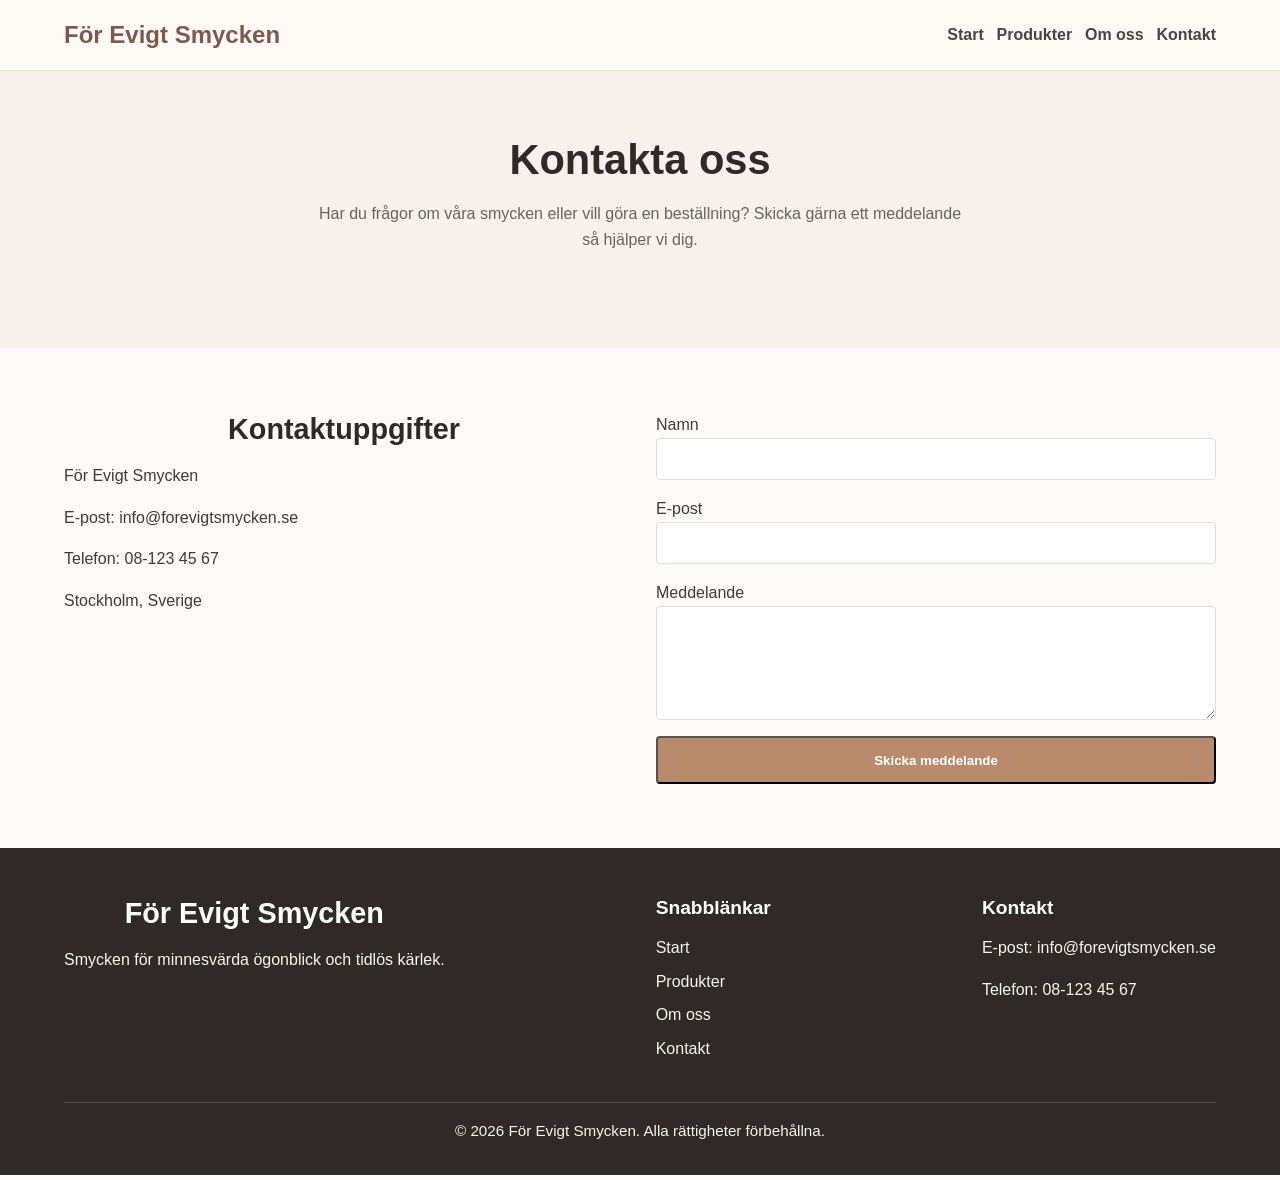
==== kontakt.html @ 0bdba784 "Initial commit - För Evigt Smycken" ====
<!DOCTYPE html>
<html lang="sv">
<head>
    <meta charset="UTF-8">
    <meta name="viewport" content="width=device-width, initial-scale=1.0">
    <title>Kontakt | För Evigt Smycken</title>
    <meta name="description" content="Kontakta För Evigt Smycken för frågor om våra bröllopssmycken, beställningar eller samarbeten.">
    <link rel="stylesheet" href="css/style.css">
</head>

<body>

<header class="site-header">
    <div class="container">
        <a href="index.html" class="logo">För Evigt Smycken</a>

        <nav class="main-nav" aria-label="Huvudmeny">
            <ul>
                <li><a href="index.html">Start</a></li>
                <li><a href="produkter.html">Produkter</a></li>
                <li><a href="om-oss.html">Om oss</a></li>
                <li><a href="kontakt.html">Kontakt</a></li>
            </ul>
        </nav>
    </div>
</header>


<main>

<section class="page-hero">
    <div class="container">
        <h1>Kontakta oss</h1>
        <p class="section-intro">
            Har du frågor om våra smycken eller vill göra en beställning?
            Skicka gärna ett meddelande så hjälper vi dig.
        </p>
    </div>
</section>


<section class="contact-section">
    <div class="container contact-wrapper">

        <div class="contact-info">
            <h2>Kontaktuppgifter</h2>
            <p>För Evigt Smycken</p>
            <p>E-post: info@forevigtsmycken.se</p>
            <p>Telefon: 08-123 45 67</p>
            <p>Stockholm, Sverige</p>
        </div>


        <form class="contact-form">

            <div class="form-group">
                <label for="name">Namn</label>
                <input type="text" id="name" name="name" required>
            </div>

            <div class="form-group">
                <label for="email">E-post</label>
                <input type="email" id="email" name="email" required>
            </div>

            <div class="form-group">
                <label for="message">Meddelande</label>
                <textarea id="message" name="message" rows="5" required></textarea>
            </div>

            <button type="submit" class="btn">Skicka meddelande</button>

        </form>

    </div>
</section>

</main>


<footer class="site-footer">
    <div class="container footer-content">

        <div>
            <h2 class="footer-title">För Evigt Smycken</h2>
            <p>Smycken för minnesvärda ögonblick och tidlös kärlek.</p>
        </div>

        <div>
            <h3>Snabblänkar</h3>
            <ul>
                <li><a href="index.html">Start</a></li>
                <li><a href="produkter.html">Produkter</a></li>
                <li><a href="om-oss.html">Om oss</a></li>
                <li><a href="kontakt.html">Kontakt</a></li>
            </ul>
        </div>

        <div>
            <h3>Kontakt</h3>
            <p>E-post: info@forevigtsmycken.se</p>
            <p>Telefon: 08-123 45 67</p>
        </div>

    </div>

    <div class="container footer-bottom">
        <p>&copy; 2026 För Evigt Smycken. Alla rättigheter förbehållna.</p>
    </div>
</footer>

</body>
</html>
---- css/style.css ----
/* Main inställningar för sajten */
* {
    box-sizing: border-box;
    margin: 0;
    padding: 0;
}

html { 
    font-size: 16px;
}

body {
    font-family: Arial, sans-serif;
    line-height: 1.6;
    color: #3f3a37;
    background-color: #fdfaf7;
}

img {
    display: block;
    max-width: 100%;
    height: auto;
}

a {
    color: inherit;
    text-decoration: none;
}

ul {
    list-style: none;
}

/* =========================
   Gemensamma klasser
========================= */

.container {
    width: 90%;
    max-width: 1200px;
    margin: 0 auto;
}

section {
    padding: 4rem 0;
}

h1,
h2,
h3 {
    line-height: 1.2;
    color: #2f2a27;
    margin-bottom: 1rem;
}

h1 {
    font-size: 2.2rem;
}

h2 {
    font-size: 1.8rem;
    text-align: center;
}

h3 {
    font-size: 1.2rem;
}

p {
    margin-bottom: 1rem;
}

.section-intro {
    text-align: center;
    max-width: 650px;
    margin: 0 auto 2rem;
    color: #6a625d;
}

.product-card img {
    aspect-ratio: 1 / 1;
    object-fit: cover;
}

/* =========================
   Knappar
========================= */

.btn {
    display: inline-block;
    background-color: #b88b6d;
    color: #ffffff;
    padding: 0.9rem 1.6rem;
    border-radius: 4px;
    font-weight: bold;
    transition: background-color 0.3s ease;
}

.btn:hover {
    background-color: #9d7358;
}

.btn-secondary {
    background-color: transparent;
    border: 1px solid #b88b6d;
    color: #b88b6d;
}

.btn-secondary:hover {
    background-color: #b88b6d;
    color: #ffffff;
}

.text-link {
    font-weight: bold;
    color: #a06f52;
}

.text-link:hover {
    text-decoration: underline;
}

/* =========================
   Header / Navigation
========================= */

.site-header {
    background-color: #fffaf5;
    border-bottom: 1px solid #eadfd6;
    padding: 1rem 0;
}

.site-header .container {
    display: flex;
    flex-direction: column;
    align-items: center;
    gap: 1rem;
}

.logo {
    font-size: 1.5rem;
    font-weight: bold;
    color: #7d5a50;
    text-align: center;
}

.main-nav ul {
    display: flex;
    flex-direction: column;
    align-items: center;
    gap: 0.8rem;
}

.main-nav a {
    font-weight: 600;
    color: #4b433e;
}

.main-nav a:hover {
    color: #b88b6d;
}

/* =========================
   Hero
========================= */

.hero {
    background-color: #f8f1eb;
}

.hero-content {
    display: flex;
    flex-direction: column;
    gap: 2rem;
    align-items: center;
}

.hero-text {
    text-align: center;
    max-width: 600px;
}

.hero-text p:first-child {
    color: #a06f52;
    font-weight: 600;
    letter-spacing: 0.5px;
}

.hero-image img {
    border-radius: 8px;
    box-shadow: 0 8px 20px rgba(0, 0, 0, 0.08);
}

/* =========================
   Utvalda produkter
========================= */

.product-grid {
    display: grid;
    grid-template-columns: 1fr;
    gap: 1.5rem;
}

.product-card {
    background-color: #ffffff;
    border: 1px solid #eee3da;
    border-radius: 8px;
    padding: 1rem;
    text-align: center;
    box-shadow: 0 4px 14px rgba(0, 0, 0, 0.04);
}

.product-card img {
    border-radius: 6px;
    margin-bottom: 1rem;
}

.price {
    font-weight: bold;
    color: #7d5a50;
}

/* =========================
   Kategorier
========================= */

.category-wrapper {
    display: grid;
    grid-template-columns: 1fr;
    gap: 1.5rem;
}

.category-card {
    background-color: #fff;
    border: 1px solid #eee3da;
    border-radius: 8px;
    padding: 1rem;
    text-align: center;
}

.category-card img {
    border-radius: 6px;
    margin-bottom: 1rem;
}

/* =========================
   About preview
========================= */

.about-preview {
    background-color: #fcf6f2;
}

.about-preview-content {
    display: flex;
    justify-content: center;
    text-align: center;
    max-width: 800px;
}

/* =========================
   Footer
========================= */

.site-footer {
    background-color: #2f2a27;
    color: #f8f3ef;
    padding-top: 3rem;
}

.footer-content {
    display: flex;
    flex-direction: column;
    gap: 2rem;
    text-align: center;
}

.footer-title,
.site-footer h3 {
    color: #ffffff;
}

.site-footer ul li {
    margin-bottom: 0.5rem;
}

.site-footer a:hover {
    color: #d8b49c;
}

.footer-bottom {
    border-top: 1px solid rgba(255, 255, 255, 0.15);
    margin-top: 2rem;
    padding: 1rem 0;
    text-align: center;
    font-size: 0.95rem;
}

/* =========================
   Brytpunkt 480px
========================= */

@media (min-width: 480px) {
    h1 {
        font-size: 2.6rem;
    }

    .main-nav ul {
        flex-direction: row;
        flex-wrap: wrap;
        justify-content: center;
    }
}

/* =========================
   Brytpunkt 768px
========================= */

@media (min-width: 768px) {
    .site-header .container {
        flex-direction: row;
        justify-content: space-between;
    }

    .hero-content {
        flex-direction: row;
        align-items: center;
        justify-content: space-between;
    }

    .hero-text {
        flex: 1;
        text-align: left;
    }

    .hero-image {
        flex: 1;
    }

    .product-grid {
        grid-template-columns: repeat(3, 1fr);
    }

    .category-wrapper {
        grid-template-columns: repeat(2, 1fr);
    }

    .footer-content {
        flex-direction: row;
        justify-content: space-between;
        text-align: left;
    }
}

/* FÖR PRODUKTER.HTML */

.page-hero {
    background-color: #f8f1eb;
    text-align: center;
}

.page-hero p:first-child {
    color: #a06f52;
    font-weight: 600;
}

.products-section h2 {
    margin-bottom: 2rem;
}

/* FÖR KONTAKT.HTML */

.contact-wrapper {
    display: flex;
    flex-direction: column;
    gap: 2rem;
}

.contact-form {
    display: flex;
    flex-direction: column;
    gap: 1rem;
}

.form-group {
    display: flex;
    flex-direction: column;
}

input,
textarea {
    padding: 0.7rem;
    border: 1px solid #ddd;
    border-radius: 4px;
    font-size: 1rem;
}

@media (min-width: 768px) {

.contact-wrapper {
    flex-direction: row;
    align-items: flex-start;
}

.contact-info {
    flex: 1;
}

.contact-form {
    flex: 1;
 }
}

/* OM-OSS */
.about-wrapper {
    display: flex;
    flex-direction: column;
    gap: 2rem;
}

.about-image img {
    border-radius: 8px;
}

.values-grid {
    display: grid;
    grid-template-columns: 1fr;
    gap: 1.5rem;
    margin-top: 2rem;
}

.values-grid article {
    background: #fff;
    padding: 1.5rem;
    border-radius: 6px;
    border: 1px solid #eee;
}

@media (min-width: 768px) {

.about-wrapper {
    flex-direction: row;
    align-items: center;
}

.about-text {
    flex: 1;
}

.about-image {
    flex: 1;
}

.values-grid {
    grid-template-columns: repeat(3, 1fr);
}

}
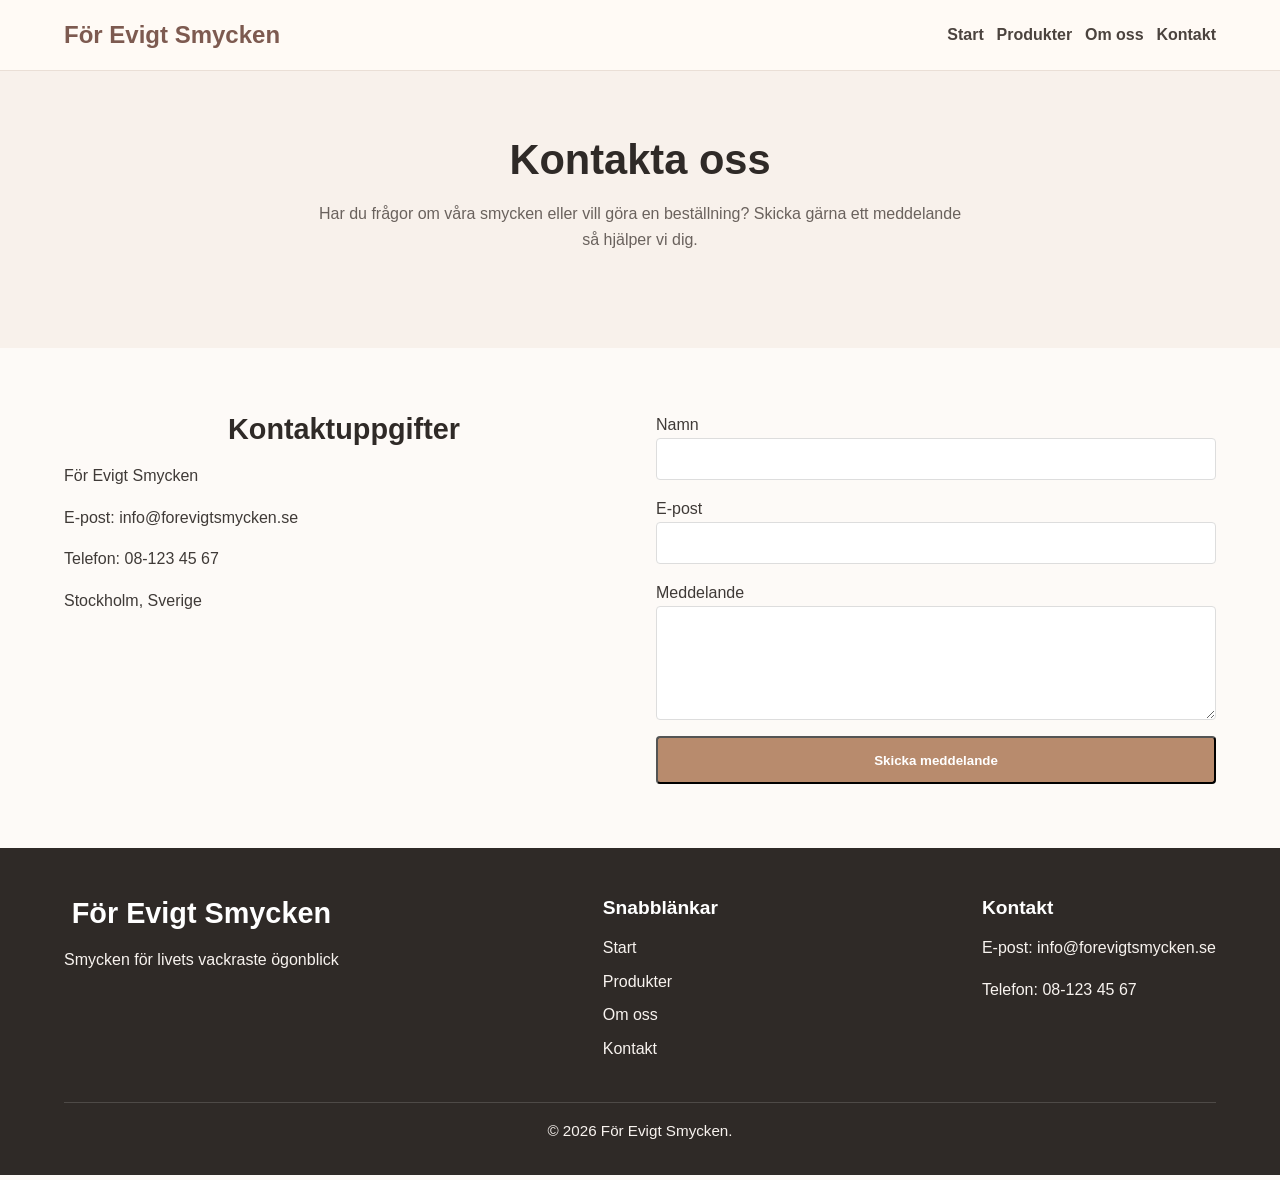
==== commit 445fe305: "Final touches added" ====
--- a/kontakt.html
+++ b/kontakt.html
@@ -3,8 +3,8 @@
 <head>
     <meta charset="UTF-8">
     <meta name="viewport" content="width=device-width, initial-scale=1.0">
-    <title>Kontakt | För Evigt Smycken</title>
-    <meta name="description" content="Kontakta För Evigt Smycken för frågor om våra bröllopssmycken, beställningar eller samarbeten.">
+    <title>Kontakta oss | För Evigt Smycken</title>
+    <meta name="description" content="Kontakta oss på För Evigt Smycken för frågor om våra bröllopssmycken, beställningar eller samarbeten. Läs mer om hur du kan nå oss via e-post eller telefon.">
     <link rel="stylesheet" href="css/style.css">
 </head>
 
@@ -83,7 +83,7 @@
 
         <div>
             <h2 class="footer-title">För Evigt Smycken</h2>
-            <p>Smycken för minnesvärda ögonblick och tidlös kärlek.</p>
+            <p>Smycken för livets vackraste ögonblick</p>
         </div>
 
         <div>
@@ -105,7 +105,7 @@
     </div>
 
     <div class="container footer-bottom">
-        <p>&copy; 2026 För Evigt Smycken. Alla rättigheter förbehållna.</p>
+        <p>&copy; 2026 För Evigt Smycken.</p>
     </div>
 </footer>
 
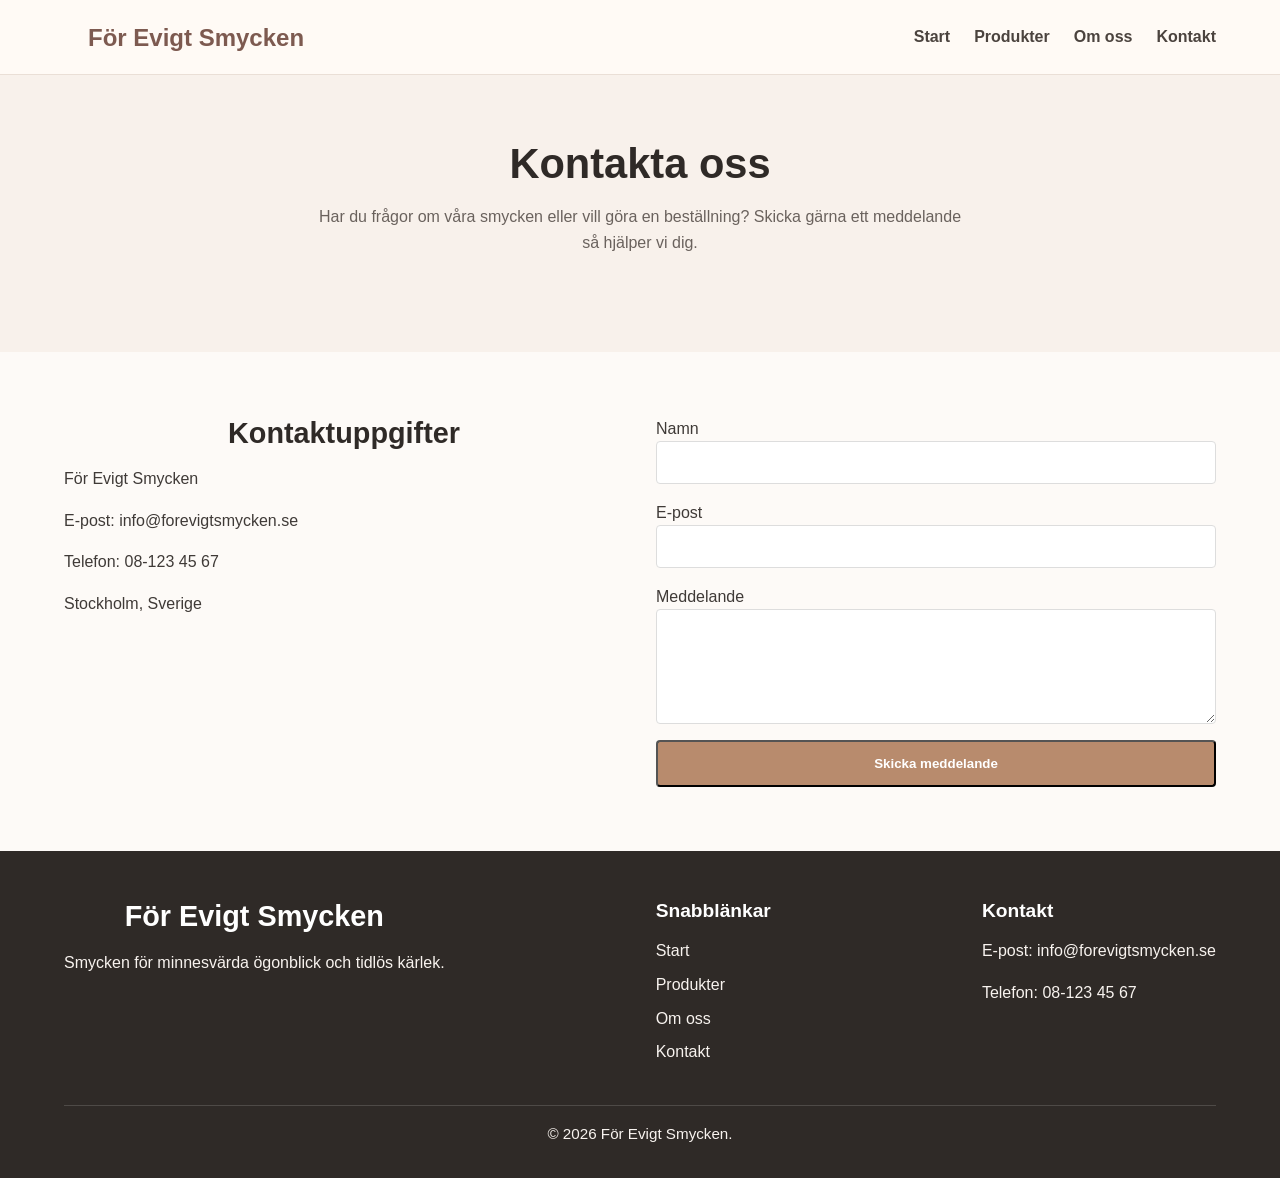
==== commit 132fb3a8: "Added hamburgermenu for responsive design" ====
--- a/kontakt.html
+++ b/kontakt.html
@@ -9,9 +9,12 @@
 </head>
 
 <body>
+<header class="site-header">
+    <div class="container header-inner">
+        <input type="checkbox" id="menu-toggle">
 
-<header class="site-header">
-    <div class="container">
+        <label for="menu-toggle" class="menu-icon">☰</label>
+
         <a href="index.html" class="logo">För Evigt Smycken</a>
 
         <nav class="main-nav" aria-label="Huvudmeny">
@@ -24,7 +27,6 @@
         </nav>
     </div>
 </header>
-
 
 <main>
 
@@ -83,7 +85,7 @@
 
         <div>
             <h2 class="footer-title">För Evigt Smycken</h2>
-            <p>Smycken för livets vackraste ögonblick</p>
+            <p>Smycken för minnesvärda ögonblick och tidlös kärlek.</p>
         </div>
 
         <div>
--- a/css/style.css
+++ b/css/style.css
@@ -1,11 +1,14 @@
-/* Main inställningar för sajten */
+/* =========================
+   Grundinställningar
+========================= */
+
 * {
     box-sizing: border-box;
     margin: 0;
     padding: 0;
 }
 
-html { 
+html {
     font-size: 16px;
 }
 
@@ -75,11 +78,6 @@
     max-width: 650px;
     margin: 0 auto 2rem;
     color: #6a625d;
-}
-
-.product-card img {
-    aspect-ratio: 1 / 1;
-    object-fit: cover;
 }
 
 /* =========================
@@ -128,27 +126,46 @@
     background-color: #fffaf5;
     border-bottom: 1px solid #eadfd6;
     padding: 1rem 0;
-}
-
-.site-header .container {
-    display: flex;
-    flex-direction: column;
+    align-items: center;
+}
+
+.header-inner {
+    display: flex;
     align-items: center;
     gap: 1rem;
+    flex-wrap: wrap;
+}
+
+#menu-toggle {
+    display: none;
+}
+
+.menu-icon {
+    display: block;
+    font-size: 2rem;
+    cursor: pointer;
+    color: #4b433e;
+    line-height: 1;
 }
 
 .logo {
     font-size: 1.5rem;
     font-weight: bold;
     color: #7d5a50;
-    text-align: center;
+    padding-left: 1.5rem;
+    padding-top: 0.2rem;
+}
+
+.main-nav {
+    display: none;
+    width: 100%;
 }
 
 .main-nav ul {
     display: flex;
     flex-direction: column;
-    align-items: center;
-    gap: 0.8rem;
+    gap: 1rem;
+    padding-top: 1rem;
 }
 
 .main-nav a {
@@ -158,6 +175,10 @@
 
 .main-nav a:hover {
     color: #b88b6d;
+}
+
+#menu-toggle:checked + .menu-icon + .logo + .main-nav {
+    display: block;
 }
 
 /* =========================
@@ -211,6 +232,8 @@
 }
 
 .product-card img {
+    aspect-ratio: 1 / 1;
+    object-fit: cover;
     border-radius: 6px;
     margin-bottom: 1rem;
 }
@@ -231,7 +254,7 @@
 }
 
 .category-card {
-    background-color: #fff;
+    background-color: #ffffff;
     border: 1px solid #eee3da;
     border-radius: 8px;
     padding: 1rem;
@@ -297,62 +320,8 @@
 }
 
 /* =========================
-   Brytpunkt 480px
-========================= */
-
-@media (min-width: 480px) {
-    h1 {
-        font-size: 2.6rem;
-    }
-
-    .main-nav ul {
-        flex-direction: row;
-        flex-wrap: wrap;
-        justify-content: center;
-    }
-}
-
-/* =========================
-   Brytpunkt 768px
-========================= */
-
-@media (min-width: 768px) {
-    .site-header .container {
-        flex-direction: row;
-        justify-content: space-between;
-    }
-
-    .hero-content {
-        flex-direction: row;
-        align-items: center;
-        justify-content: space-between;
-    }
-
-    .hero-text {
-        flex: 1;
-        text-align: left;
-    }
-
-    .hero-image {
-        flex: 1;
-    }
-
-    .product-grid {
-        grid-template-columns: repeat(3, 1fr);
-    }
-
-    .category-wrapper {
-        grid-template-columns: repeat(2, 1fr);
-    }
-
-    .footer-content {
-        flex-direction: row;
-        justify-content: space-between;
-        text-align: left;
-    }
-}
-
-/* FÖR PRODUKTER.HTML */
+   Produktsida
+========================= */
 
 .page-hero {
     background-color: #f8f1eb;
@@ -368,7 +337,9 @@
     margin-bottom: 2rem;
 }
 
-/* FÖR KONTAKT.HTML */
+/* =========================
+   Kontakt
+========================= */
 
 .contact-wrapper {
     display: flex;
@@ -393,25 +364,13 @@
     border: 1px solid #ddd;
     border-radius: 4px;
     font-size: 1rem;
-}
-
-@media (min-width: 768px) {
-
-.contact-wrapper {
-    flex-direction: row;
-    align-items: flex-start;
-}
-
-.contact-info {
-    flex: 1;
-}
-
-.contact-form {
-    flex: 1;
- }
-}
-
-/* OM-OSS */
+    font-family: inherit;
+}
+
+/* =========================
+   Om oss
+========================= */
+
 .about-wrapper {
     display: flex;
     flex-direction: column;
@@ -430,29 +389,104 @@
 }
 
 .values-grid article {
-    background: #fff;
+    background: #ffffff;
     padding: 1.5rem;
     border-radius: 6px;
-    border: 1px solid #eee;
-}
+    border: 1px solid #eeeeee;
+}
+
+/* =========================
+   Brytpunkt 480px
+========================= */
+
+@media (min-width: 480px) {
+    h1 {
+        font-size: 2.6rem;
+    }
+}
+
+/* =========================
+   Brytpunkt 768px
+========================= */
 
 @media (min-width: 768px) {
-
-.about-wrapper {
-    flex-direction: row;
-    align-items: center;
-}
-
-.about-text {
-    flex: 1;
-}
-
-.about-image {
-    flex: 1;
-}
-
-.values-grid {
-    grid-template-columns: repeat(3, 1fr);
-}
-
+    .header-inner {
+        justify-content: space-between;
+        flex-wrap: nowrap;
+    }
+
+    .menu-icon {
+        display: none;
+    }
+
+    .main-nav {
+        display: block;
+        width: auto;
+    }
+
+    .main-nav ul {
+        flex-direction: row;
+        align-items: center;
+        gap: 1.5rem;
+        padding-top: 0;
+    }
+
+    .hero-content {
+        flex-direction: row;
+        align-items: center;
+        justify-content: space-between;
+    }
+
+    .hero-text {
+        flex: 1;
+        text-align: left;
+    }
+
+    .hero-image {
+        flex: 1;
+    }
+
+    .product-grid {
+        grid-template-columns: repeat(3, 1fr);
+    }
+
+    .category-wrapper {
+        grid-template-columns: repeat(2, 1fr);
+    }
+
+    .footer-content {
+        flex-direction: row;
+        justify-content: space-between;
+        text-align: left;
+    }
+
+    .contact-wrapper {
+        flex-direction: row;
+        align-items: flex-start;
+    }
+
+    .contact-info {
+        flex: 1;
+    }
+
+    .contact-form {
+        flex: 1;
+    }
+
+    .about-wrapper {
+        flex-direction: row;
+        align-items: center;
+    }
+
+    .about-text {
+        flex: 1;
+    }
+
+    .about-image {
+        flex: 1;
+    }
+
+    .values-grid {
+        grid-template-columns: repeat(3, 1fr);
+    }
 }
